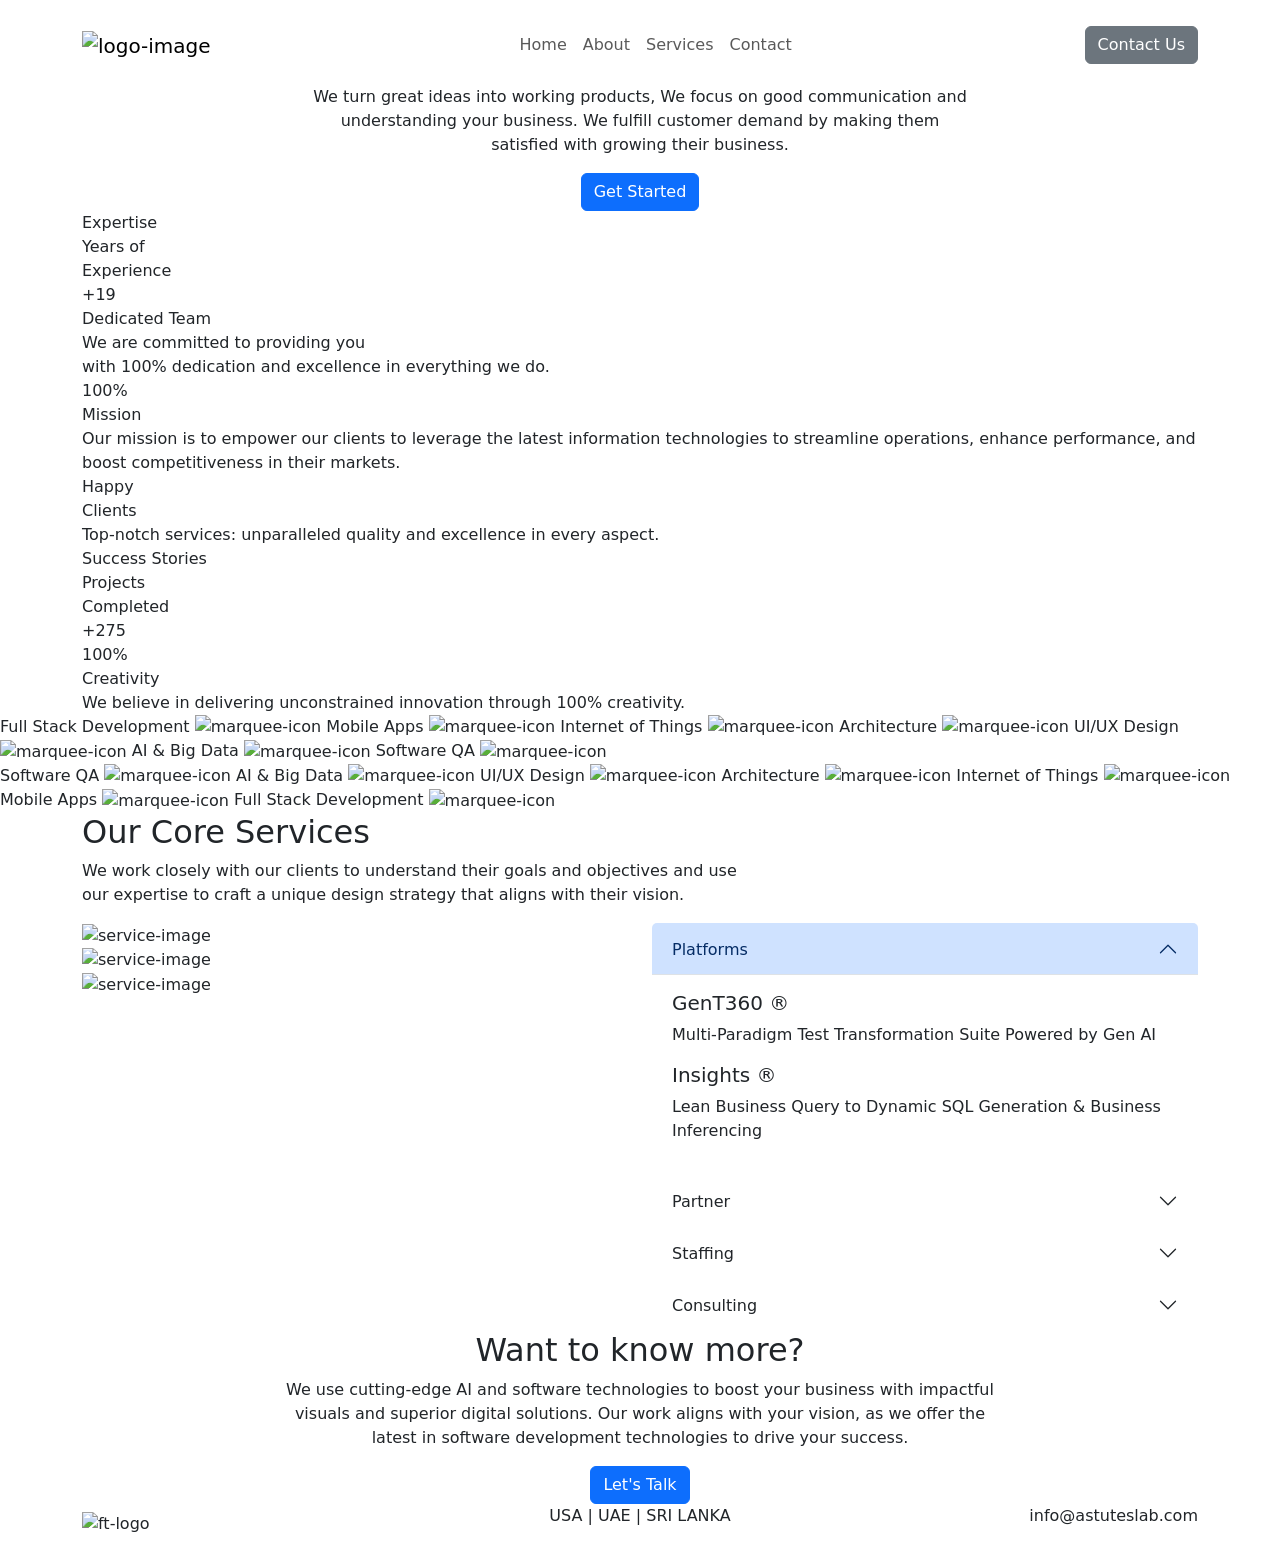
==== index.html @ 11a43777 "init" ====
<!DOCTYPE html>
<html lang="en">
<head>
    <meta charset="UTF-8">
    <meta name="viewport" content="width=device-width, initial-scale=1.0">
    <title>Astuteslabs - Home</title>
    <link rel="icon" type="image/png" href="image/favicon.ico">
    <link rel="stylesheet" href="https://cdn.jsdelivr.net/npm/bootstrap@5.3.2/dist/css/bootstrap.min.css">
    <link rel="preconnect" href="https://fonts.googleapis.com">
    <link rel="preconnect" href="https://fonts.gstatic.com" crossorigin>
    <link href="https://fonts.googleapis.com/css2?family=Poppins:ital,wght@0,100;0,200;0,300;0,400;0,500;0,600;0,700;0,800;0,900;1,100;1,200;1,300;1,400;1,500;1,600;1,700;1,800;1,900&display=swap" rel="stylesheet">
    <link rel="stylesheet" href="css/style.css">
    <link rel="stylesheet" href="css/responsive.css">
</head>
<body>

    <nav class="navbar fixed-top navbar-expand-lg bg-white py-4">
        <div class="container">
            <a class="navbar-brand" href="index.html">
                <img src="image/logo.png" width="auto" height="30" alt="logo-image">
            </a>
            <button class="navbar-toggler" type="button" data-bs-toggle="collapse" data-bs-target="#navbarNav" aria-controls="navbarNav" aria-expanded="false" aria-label="Toggle navigation">
                <span class="navbar-toggler-icon"></span>
            </button>
            <div class="collapse navbar-collapse" id="navbarNav">
                <ul class="navbar-nav mx-auto">
                    <li class="nav-item active"> <a class="nav-link" href="index.html">Home </a> </li>
                    <li class="nav-item"><a class="nav-link" href="about.html"> About </a></li>
                    <li class="nav-item"><a class="nav-link" href="service.html"> Services </a></li>
                    <li class="nav-item nav-contact"><a class="nav-link" href="contact.html"> Contact </a></li>
                </ul>
                
                <a class="btn btn-secondary btn-nav-contact" href="contact.html">Contact Us</a>
            </div>
        </div>
    </nav>


    <div class="section-hero">
        <div class="container">
            <div class="row text-center">
                <div class="hero-intro">
                    <h2 class="ast-title">Empowering Your Vision <br class="d-none d-lg-block"> With Digital Excellence</h2>
                    <p class="ast-para">
                        We turn great ideas into working products, We focus on good communication and <br class="d-none d-lg-block"> 
                        understanding your business. We fulfill customer demand by making them <br class="d-none d-lg-block">
                        satisfied with growing their business.
                    </p>
                    <a class="btn btn-primary" href="contact.html">Get Started</a>
                </div>
            </div>
        </div>
    </div>

    <div class="section-bento">
        <div class="container">
            <div class="row">
                <div class="bento-wrapper">
                    <div class="ast-bento bento-1">
                        <span class="round-text">Expertise</span>
                        <div class="square">
                            <div class="text" >Years of <br class="d-none d-lg-block"> Experience </div>
                            <div class="num" >+19 </div>
                        </div>
                    </div>
                    <div class="ast-bento bento-2">
                        <div class="bento-card team-card">
                            <div class="team">
                                <div class="card-title">Dedicated Team</div>
                                <div class="card-text">
                                    We are committed to providing you <br class="d-none d-lg-block"> with 100% dedication and excellence in everything we do.
                                </div>
                            </div>
                            <div class="huge-title">100%</div>
                        </div>
                    </div>
                    <div class="ast-bento bento-3">
                        <div class="bento-card">
                            <div class="card-title">Mission</div>
                            <div class="card-text">
                                Our mission is to empower our clients to leverage the latest information technologies 
                                to streamline operations, enhance performance, and boost competitiveness in their markets.
                            </div>
                        </div>
                    </div>
                    <div class="ast-bento bento-4">
                        <div class="bento-card happy-clients">
                            <div class="card-title">Happy <br class="d-none d-lg-block"> Clients</div>
                            <div class="org-line"></div>
                            <div class="card-text">
                                Top-notch services: unparalleled quality and excellence in every aspect.
                            </div>
                        </div>
                    </div>
                    <div class="ast-bento bento-5">
                        <span class="round-text">Success Stories</span>
                        <div class="square">
                            <div class="text" >Projects <br class="d-none d-lg-block"> Completed </div>
                            <div class="num" >+275 </div>
                        </div>
                    </div>
                    <div class="ast-bento bento-6">
                        <div class="ast-card">
                            <div class="huge-title">100%</div>
                            <div class="card-title">Creativity</div>
                            <div class="card-text">
                                We believe in delivering unconstrained innovation through 100% creativity.
                            </div>
                        </div>
                    </div>
                </div>
            </div>
        </div>
    </div>

    <div class="section-marquee">
        <div class="marquee marquee-slow">
            <div class="marq-word forward">
                Full Stack Development <span><img src="image/marq.png" alt="marquee-icon"></span> Mobile Apps <span><img src="image/marq.png" alt="marquee-icon"></span>
                Internet of Things <span><img src="image/marq.png" alt="marquee-icon"></span> Architecture <span><img src="image/marq.png" alt="marquee-icon"></span>
                UI/UX Design <span><img src="image/marq.png" alt="marquee-icon"></span> AI & Big Data <span><img src="image/marq.png" alt="marquee-icon"></span> 
                Software QA <span><img src="image/marq.png" alt="marquee-icon"></span>
            </div>

            <div class="marq-word backword">
                Software QA <span><img src="image/marq.png" alt="marquee-icon"></span> AI & Big Data <span><img src="image/marq.png" alt="marquee-icon"></span>
                UI/UX Design <span><img src="image/marq.png" alt="marquee-icon"></span> Architecture <span><img src="image/marq.png" alt="marquee-icon"></span>
                Internet of Things <span><img src="image/marq.png" alt="marquee-icon"></span> Mobile Apps <span><img src="image/marq.png" alt="marquee-icon"></span> 
                Full Stack Development <span><img src="image/marq.png" alt="marquee-icon"></span>
            </div>
        </div>
    </div>

    <div class="section-services">
        <div class="container">
            <div class="row text-start">
                <div class="hero-intro">
                    <h2 class="ast-title">Our Core Services</h2>
                    <p class="ast-para">
                        We work closely with our clients to understand their goals and objectives and use <br class="d-none d-lg-block"> 
                        our expertise to craft a unique design strategy that aligns with their vision.
                    </p>
                </div>
            </div>

            <div class="service-content">
                <div class="row">
                    <div class="col-lg-6">
                        <div class="ser-images">
                            <div class="img-box set-1">
                                <img src="image/ser-1.png" alt="service-image">
                            </div>
                            <div class="img-box set-2">
                                <img src="image/ser-2.png" alt="service-image">
                            </div>
                            <div class="img-box set-3">
                                <img src="image/ser-3.png" alt="service-image">
                            </div>
                        </div>
                    </div>
    
                    <div class="col-lg-6 my-auto">
                        <div class="accordion" id="accordionExample">
                            <div class="accordion-item border-0">
                                <h2 class="accordion-header" id="headingOne">
                                    <button class="accordion-button" type="button" data-bs-toggle="collapse" data-bs-target="#collapseOne" aria-expanded="true" aria-controls="collapseOne">
                                        Platforms
                                    </button>
                                </h2>
                                <div id="collapseOne" class="accordion-collapse collapse show" aria-labelledby="headingOne" data-bs-parent="#accordionExample" style="">
                                    <div class="accordion-body">
                                        <div class="plat-part">
                                            <div class="pp-box">
                                                <h5>GenT360 ®</h5>
                                                <p>Multi-Paradigm Test Transformation Suite Powered by Gen AI</p>
                                            </div>
                                            <div class="pp-box">
                                                <h5>Insights ®</h5>
                                                <p>Lean Business Query to Dynamic SQL Generation & Business Inferencing</p>
                                            </div>
                                        </div>
                                    </div>
                                </div>
                            </div>
                            <div class="accordion-item border-0">
                                <h2 class="accordion-header" id="headingTwo">
                                    <button class="accordion-button collapsed" type="button" data-bs-toggle="collapse" data-bs-target="#collapseTwo" aria-expanded="false" aria-controls="collapseTwo">
                                        Partner
                                    </button>
                                </h2>
                                <div id="collapseTwo" class="accordion-collapse collapse" aria-labelledby="headingTwo" data-bs-parent="#accordionExample">
                                    <div class="accordion-body">
                                        <div class="partner">
                                            <div class="pp-box">
                                                <h5>Channel Partner</h5>
                                                <img src="image/partner.png" alt="">
                                            </div>
                                        </div>
                                    </div>
                                </div>
                            </div>
                            <div class="accordion-item border-0">
                                <h2 class="accordion-header" id="headingThree">
                                    <button class="accordion-button collapsed" type="button" data-bs-toggle="collapse" data-bs-target="#collapseThree" aria-expanded="false" aria-controls="collapseThree">
                                        Staffing
                                    </button>
                                </h2>
                                <div id="collapseThree" class="accordion-collapse collapse" aria-labelledby="headingThree" data-bs-parent="#accordionExample">
                                    <div class="accordion-body">
                                        <div class="plat-part">
                                            <div class="pp-box">
                                                <h5>Dedicated Teams</h5>
                                                <p>For Software Companies & Startups</p>
                                            </div>
                                            <div class="pp-box">
                                                <h5>BOT Engagements</h5>
                                                <p>Build, Operate & Transfer Services</p>
                                            </div>
                                        </div>
                                    </div>
                                </div>
                            </div>
                            <div class="accordion-item border-0">
                                <h2 class="accordion-header" id="headingFour">
                                    <button class="accordion-button collapsed" type="button" data-bs-toggle="collapse" data-bs-target="#collapseFour" aria-expanded="false" aria-controls="collapseFour">
                                        Consulting
                                    </button>
                                </h2>
                                <div id="collapseFour" class="accordion-collapse collapse" aria-labelledby="headingFour" data-bs-parent="#accordionExample">
                                    <div class="accordion-body">
                                        <div class="consult">
                                            <div class="consult-box">
                                                <h5>UI/UX Design</h5>
                                            </div>
                                            <div class="consult-box">
                                                <h5>Mobile Apps</h5>
                                            </div>
                                            <div class="consult-box">
                                                <h5>Architecture</h5>
                                            </div>
                                            <div class="consult-box">
                                                <h5>Software QA</h5>
                                            </div>
                                            <div class="consult-box">
                                                <h5>Full Stack Development</h5>
                                            </div>
                                            <div class="consult-box">
                                                <h5>AI & Big Data</h5>
                                            </div>
                                            <div class="consult-box">
                                                <h5>Internet of Things</h5>
                                            </div>
                                        </div>
                                    </div>
                                </div>
                            </div>
                        </div>
    
                    </div>
                </div>
            </div>
            
        </div>
    </div>


    <footer>
        <div class="container">
            <div class="hero-intro text-center">
                <h2 class="ast-title">Want to know more?</h2>
                <p class="ast-para">
                    We use cutting-edge AI and software technologies to boost your business with impactful<br class="d-none d-lg-block"> 
                    visuals and superior digital solutions. Our work aligns with your vision, as we offer the <br class="d-none d-lg-block">
                    latest in software development technologies to drive your success. 
                </p>
                <a class="btn btn-primary" href="contact.html">Let's Talk</a>
            </div>

            <div class="row align-items-center footer-bottom">
                <div class="col-md-4">
                    <div class="ft-logo text-start">
                        <img src="image/logo.png" width="auto" height="30" alt="ft-logo">
                    </div>
                </div>
                <div class="col-md-4 text-center">
                    <p class="ft-loc">
                        USA | UAE | SRI LANKA
                    </p>
                </div>
                <div class="col-md-4 text-end">
                    <p class="ft-mail">
                        info@astuteslab.com
                    </p>
                </div>
            </div>
        </div>
    </footer>
    
    <script src="https://cdn.jsdelivr.net/npm/bootstrap@5.2.3/dist/js/bootstrap.bundle.min.js" integrity="sha384-kenU1KFdBIe4zVF0s0G1M5b4hcpxyD9F7jL+jjXkk+Q2h455rYXK/7HAuoJl+0I4" crossorigin="anonymous"></script>
</body>
</html>
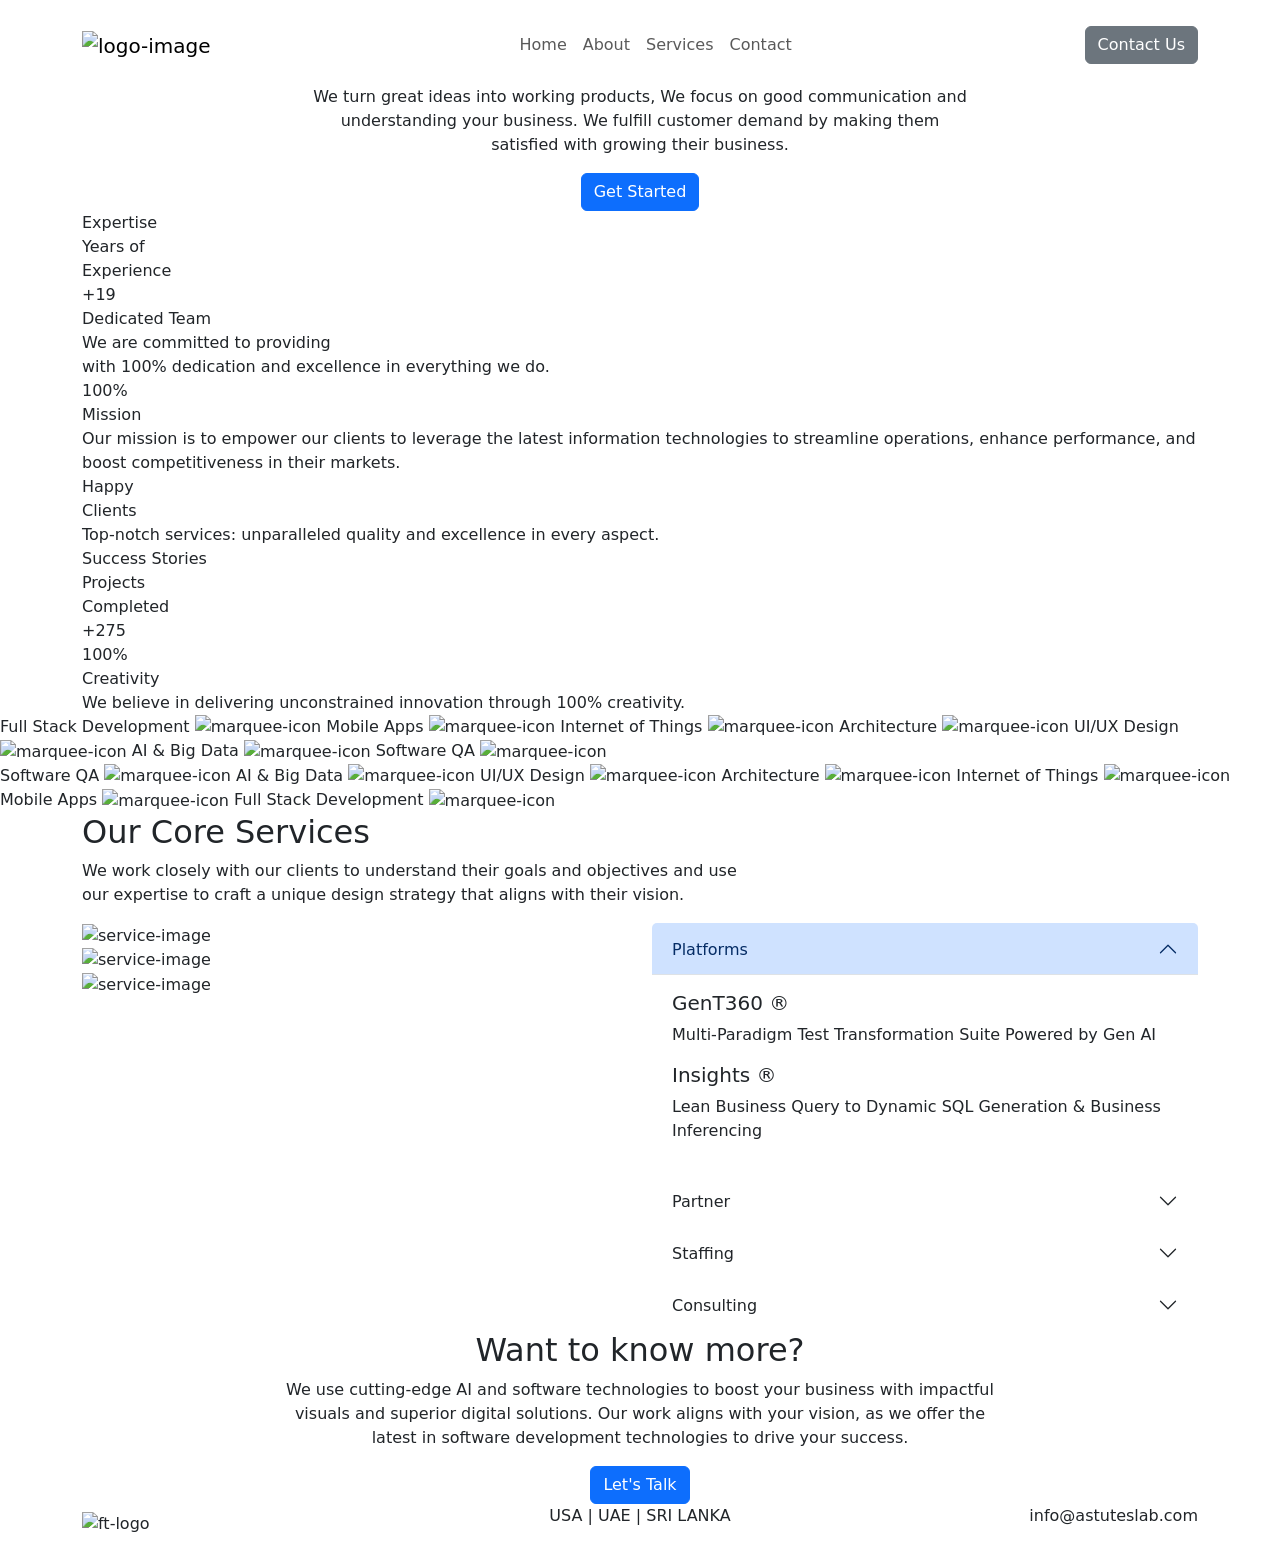
==== commit b98ffe68: "init commit" ====
--- a/index.html
+++ b/index.html
@@ -69,7 +69,7 @@
                             <div class="team">
                                 <div class="card-title">Dedicated Team</div>
                                 <div class="card-text">
-                                    We are committed to providing you <br class="d-none d-lg-block"> with 100% dedication and excellence in everything we do.
+                                    We are committed to providing <br class="d-none d-lg-block"> with 100% dedication and excellence in everything we do.
                                 </div>
                             </div>
                             <div class="huge-title">100%</div>
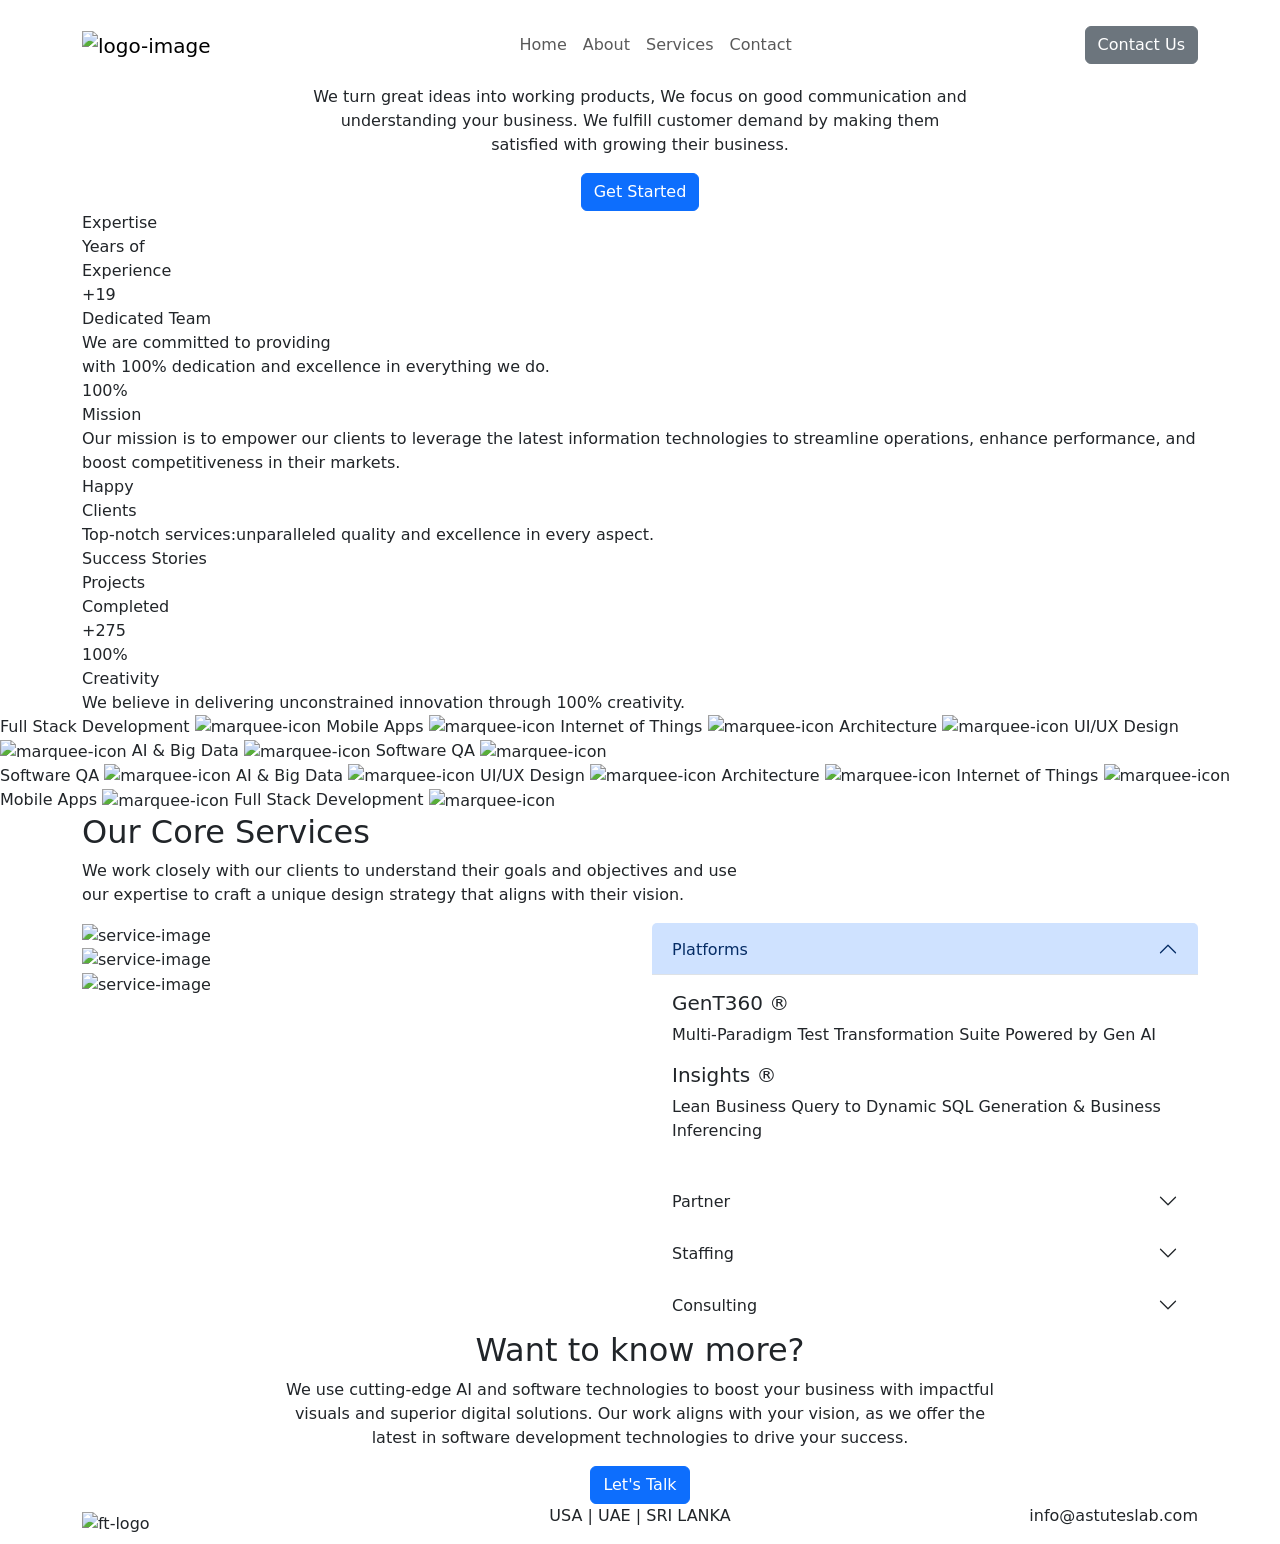
==== commit 5c2a0180: "guna commit" ====
--- a/index.html
+++ b/index.html
@@ -89,7 +89,7 @@
                             <div class="card-title">Happy <br class="d-none d-lg-block"> Clients</div>
                             <div class="org-line"></div>
                             <div class="card-text">
-                                Top-notch services: unparalleled quality and excellence in every aspect.
+                                Top-notch services:unparalleled quality and excellence in every aspect.
                             </div>
                         </div>
                     </div>
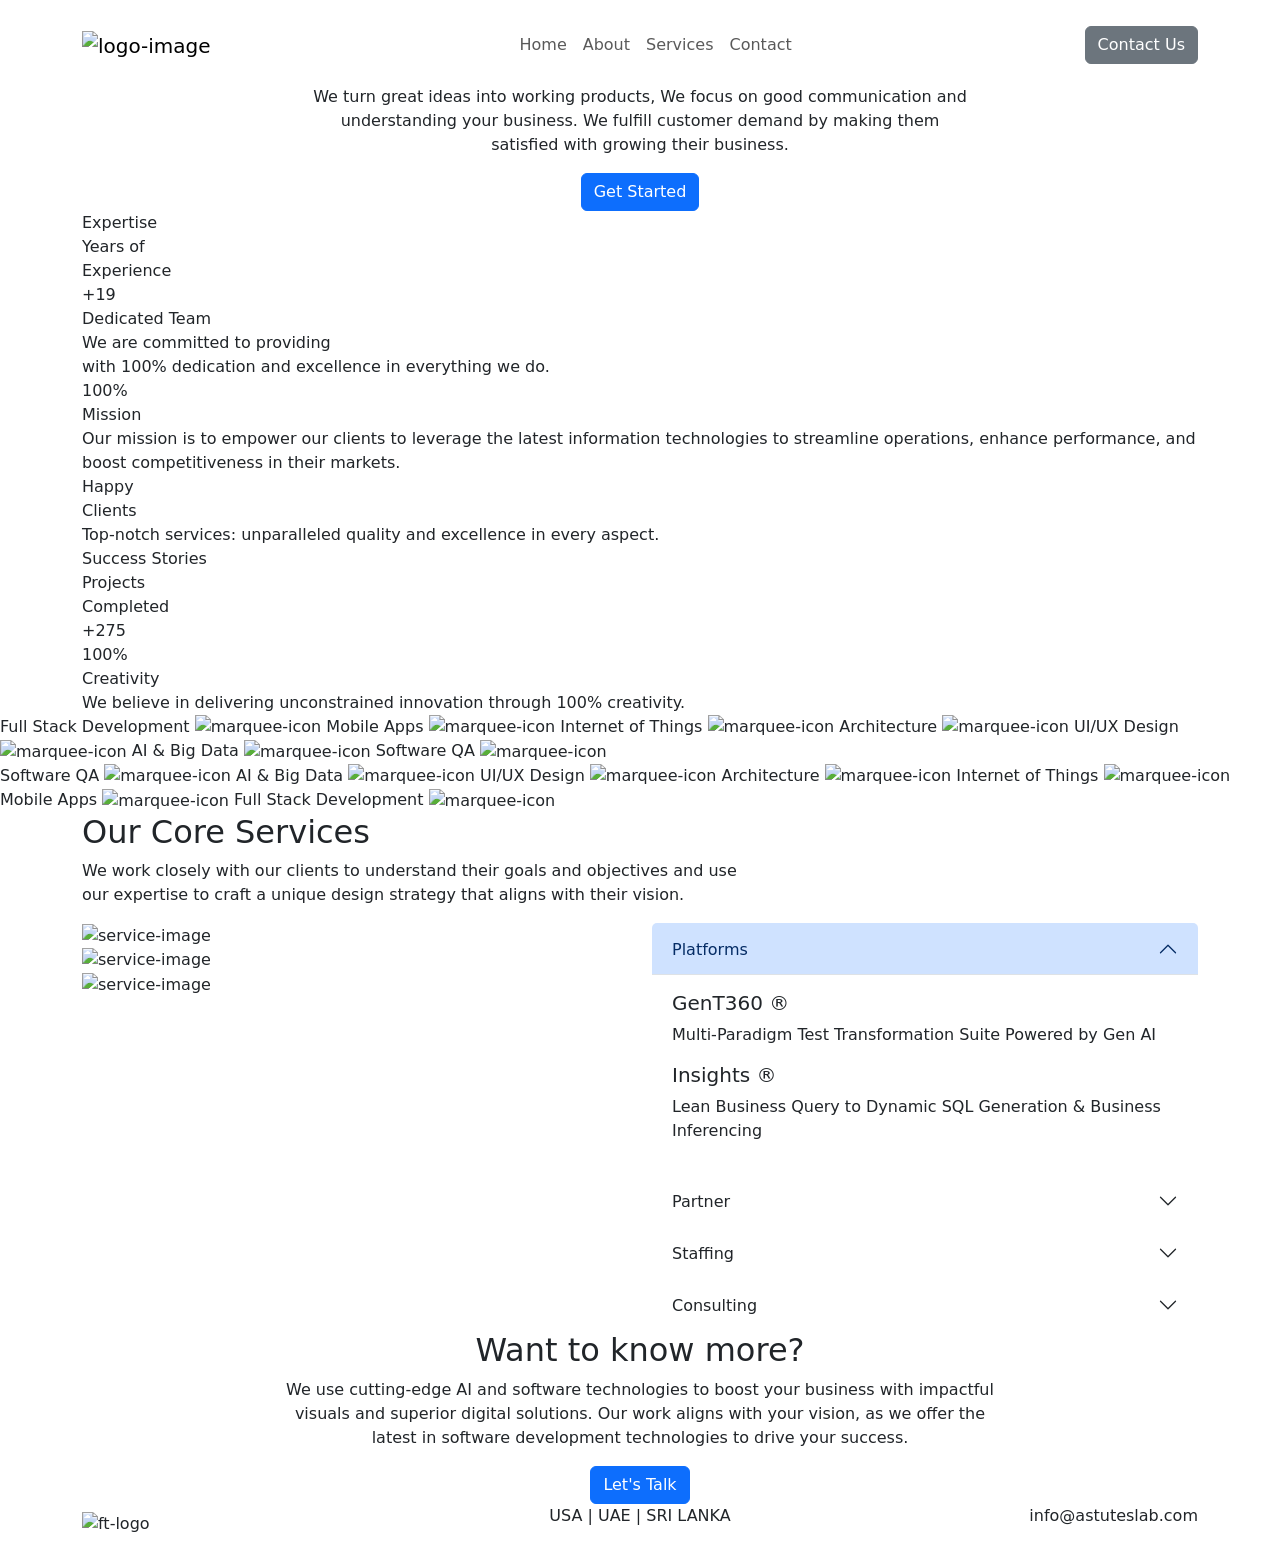
==== commit 5f6359a5: "second commig" ====
--- a/index.html
+++ b/index.html
@@ -89,7 +89,7 @@
                             <div class="card-title">Happy <br class="d-none d-lg-block"> Clients</div>
                             <div class="org-line"></div>
                             <div class="card-text">
-                                Top-notch services:unparalleled quality and excellence in every aspect.
+                                Top-notch services: unparalleled quality and excellence in every aspect.
                             </div>
                         </div>
                     </div>
